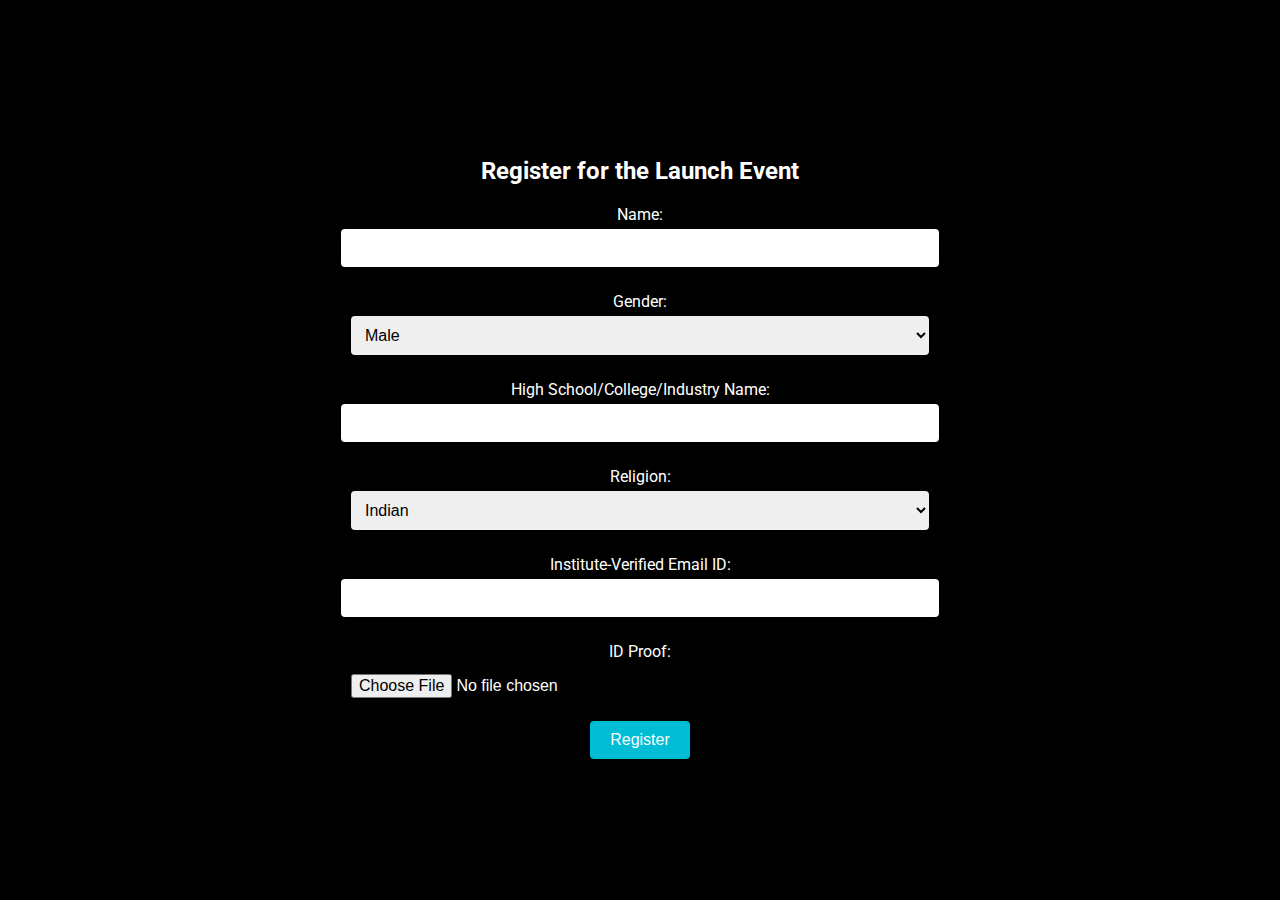
==== registration.html @ c6001168 "Add files via upload" ====
<!DOCTYPE html>
<html lang="en">
<head>
    <meta charset="UTF-8">
    <meta name="viewport" content="width=device-width, initial-scale=1.0">
    <title>Registration Page</title>
    <link rel="stylesheet" href="style.css">
    <!-- Google Fonts -->
    <link href="https://fonts.googleapis.com/css2?family=Roboto:wght@400;500&display=swap" rel="stylesheet">
</head>
<body>

    <div class="registration-page">
        <div class="registration-container">
            <h1 id="header">Register for the Launch Event</h1>
            <form id="registrationForm">
                <label for="name">Name:</label>
                <input type="text" id="name" name="name" required>
                
                <label for="gender">Gender:</label>
                <select id="gender" name="gender" required>
                    <option value="male">Male</option>
                    <option value="female">Female</option>
                    <option value="other">Other</option>
                </select>
                
                <label for="school">High School/College/Industry Name:</label>
                <input type="text" id="school" name="school" required>
                
                <label for="religion">Religion:</label>
                <select id="religion" name="religion" required>
                    <option value="indian">Indian</option>
                    <option value="others">Others</option>
                </select>
                
                <label for="email">Institute-Verified Email ID:</label>
                <input type="email" id="email" name="email" required>
                
                <label for="idProof">ID Proof:</label>
                <input type="file" id="idProof" name="idProof" accept=".pdf,.jpg,.jpeg,.png" required>
                
                <button type="submit" class="register-button" id="registerButton">Register</button>
            </form>
        </div>
    </div>

    <!-- JavaScript -->
    <script src="registration.js"></script>

</body>
</html>
---- style.css ----
/* General Styles */
body {
    font-family: 'Roboto', sans-serif;
    background-color: #000000;
    color: #ffffff;
    margin: 0;
    padding: 0;
}

/* Registration Page */
.registration-page {
    display: flex;
    align-items: center;
    justify-content: center;
    height: 100vh;
    background-image: url("I:/5th sem/App Dev/ISRO_exp2/galaxy-night-panorama.jpg");
    background-size: cover;
    background-position: center;
    position: relative;
}

/* Adjust container styling to blend with background */
.registration-container {
    background: rgba(0, 0, 0, 0.5); /* Slightly darker to blend but not too dark */
    padding: 30px;
    border-radius: 8px;
    width: 100%;
    max-width: 600px;
    box-shadow: 0 4px 8px rgba(0, 0, 0, 0.3);
    text-align: center;
    animation: fadeIn 1s ease-in-out;
}

.registration-container h1 {
    font-size: 24px;
    margin-bottom: 20px;
    transition: transform 0.3s;
}

.registration-container label {
    display: block;
    font-size: 16px;
    margin: 10px 0 5px;
}

.registration-container input[type="text"],
.registration-container input[type="email"],
.registration-container select,
.registration-container input[type="file"] {
    width: calc(100% - 22px);
    padding: 10px;
    font-size: 16px;
    border: none;
    border-radius: 4px;
    margin-bottom: 15px;
    transition: transform 0.3s;
}

.registration-container input[type="file"] {
    padding: 8px;
}

.registration-container button {
    padding: 10px 20px;
    background-color: #00bcd4;
    color: #ffffff;
    border: none;
    border-radius: 4px;
    font-size: 16px;
    cursor: pointer;
    transition: background-color 0.3s, transform 0.3s;
}

/* Hover effects for buttons and form fields */
.registration-container button:hover {
    background-color: #008c9e;
    transform: scale(1.05);
}

.registration-container input:focus,
.registration-container select:focus {
    outline: none;
    box-shadow: 0 0 5px rgba(0, 188, 212, 0.5);
}

/* Animation for form elements */
@keyframes jiggle {
    0% { transform: translateX(0); }
    25% { transform: translateX(-5px); }
    50% { transform: translateX(5px); }
    75% { transform: translateX(-5px); }
    100% { transform: translateX(0); }
}

.registration-container input:focus,
.registration-container select:focus,
.registration-container button:hover {
    animation: jiggle 0.5s ease;
}

/* Animations */
@keyframes fadeIn {
    from {
        opacity: 0;
    }
    to {
        opacity: 1;
    }
}
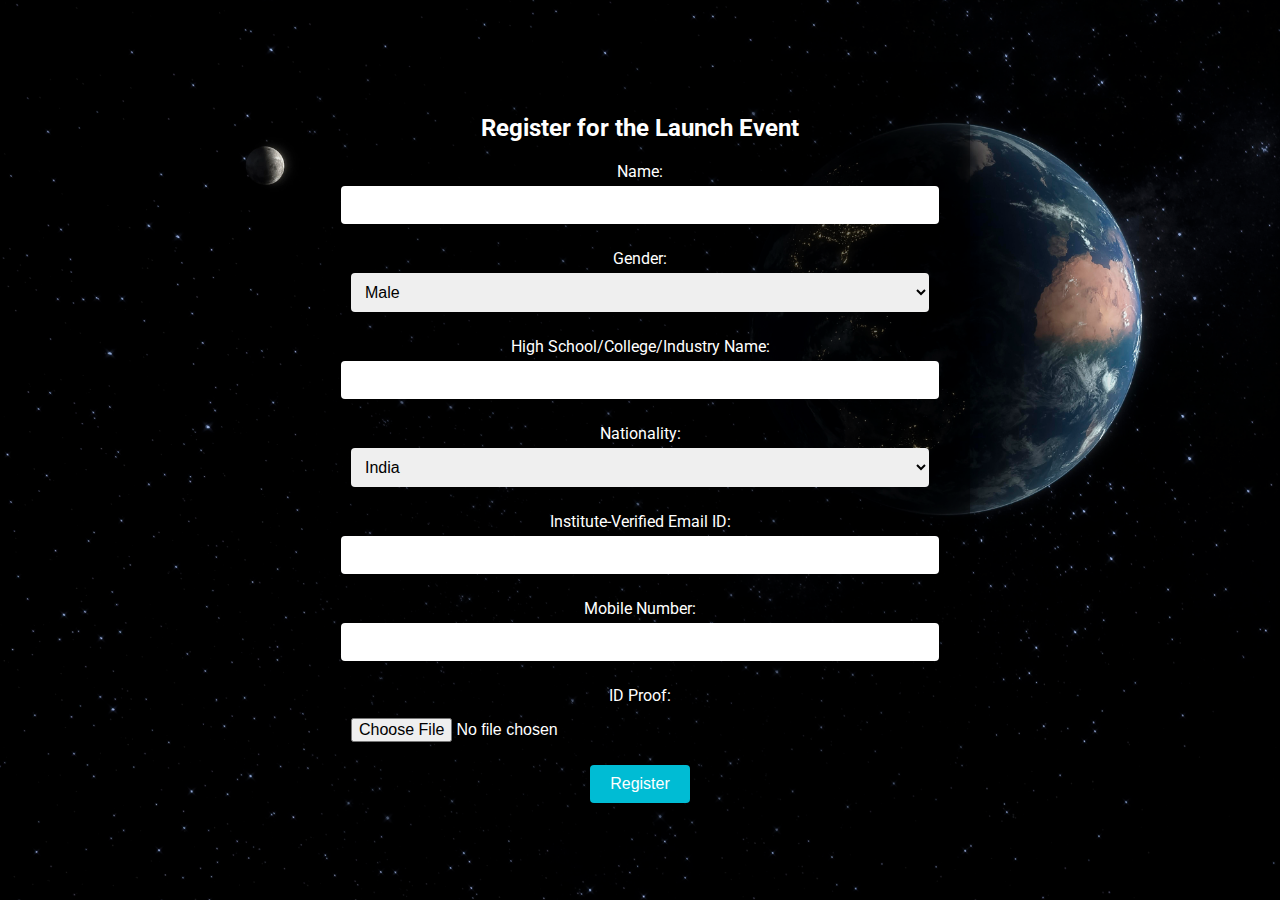
==== commit c832a8a3: "Update registration.html" ====
--- a/registration.html
+++ b/registration.html
@@ -27,14 +27,27 @@
                 <label for="school">High School/College/Industry Name:</label>
                 <input type="text" id="school" name="school" required>
                 
-                <label for="religion">Religion:</label>
-                <select id="religion" name="religion" required>
-                    <option value="indian">Indian</option>
-                    <option value="others">Others</option>
+                <label for="nationality">Nationality:</label>
+                <select id="nationality" name="nationality" required>
+                    <option value="indian">India</option>
+                    <option value="usa">United States</option>
+                    <option value="uk">United Kingdom</option>
+                    <option value="canada">Canada</option>
+                    <option value="australia">Australia</option>
+                    <option value="china">China</option>
+                    <option value="japan">Japan</option>
+                    <option value="germany">Germany</option>
+                    <option value="france">France</option>
+                    <option value="brazil">Brazil</option>
+                    <option value="south_africa">South Africa</option>
+                    <!-- Add more countries as needed -->
                 </select>
                 
                 <label for="email">Institute-Verified Email ID:</label>
                 <input type="email" id="email" name="email" required>
+                
+                <label for="mobile">Mobile Number:</label>
+                <input type="text" id="mobile" name="mobile" maxlength="20" required>
                 
                 <label for="idProof">ID Proof:</label>
                 <input type="file" id="idProof" name="idProof" accept=".pdf,.jpg,.jpeg,.png" required>
--- a/style.css
+++ b/style.css
@@ -13,7 +13,7 @@
     align-items: center;
     justify-content: center;
     height: 100vh;
-    background-image: url("I:/5th sem/App Dev/ISRO_exp2/galaxy-night-panorama.jpg");
+    background-image: url("galaxy-night-panorama.jpg");
     background-size: cover;
     background-position: center;
     position: relative;
